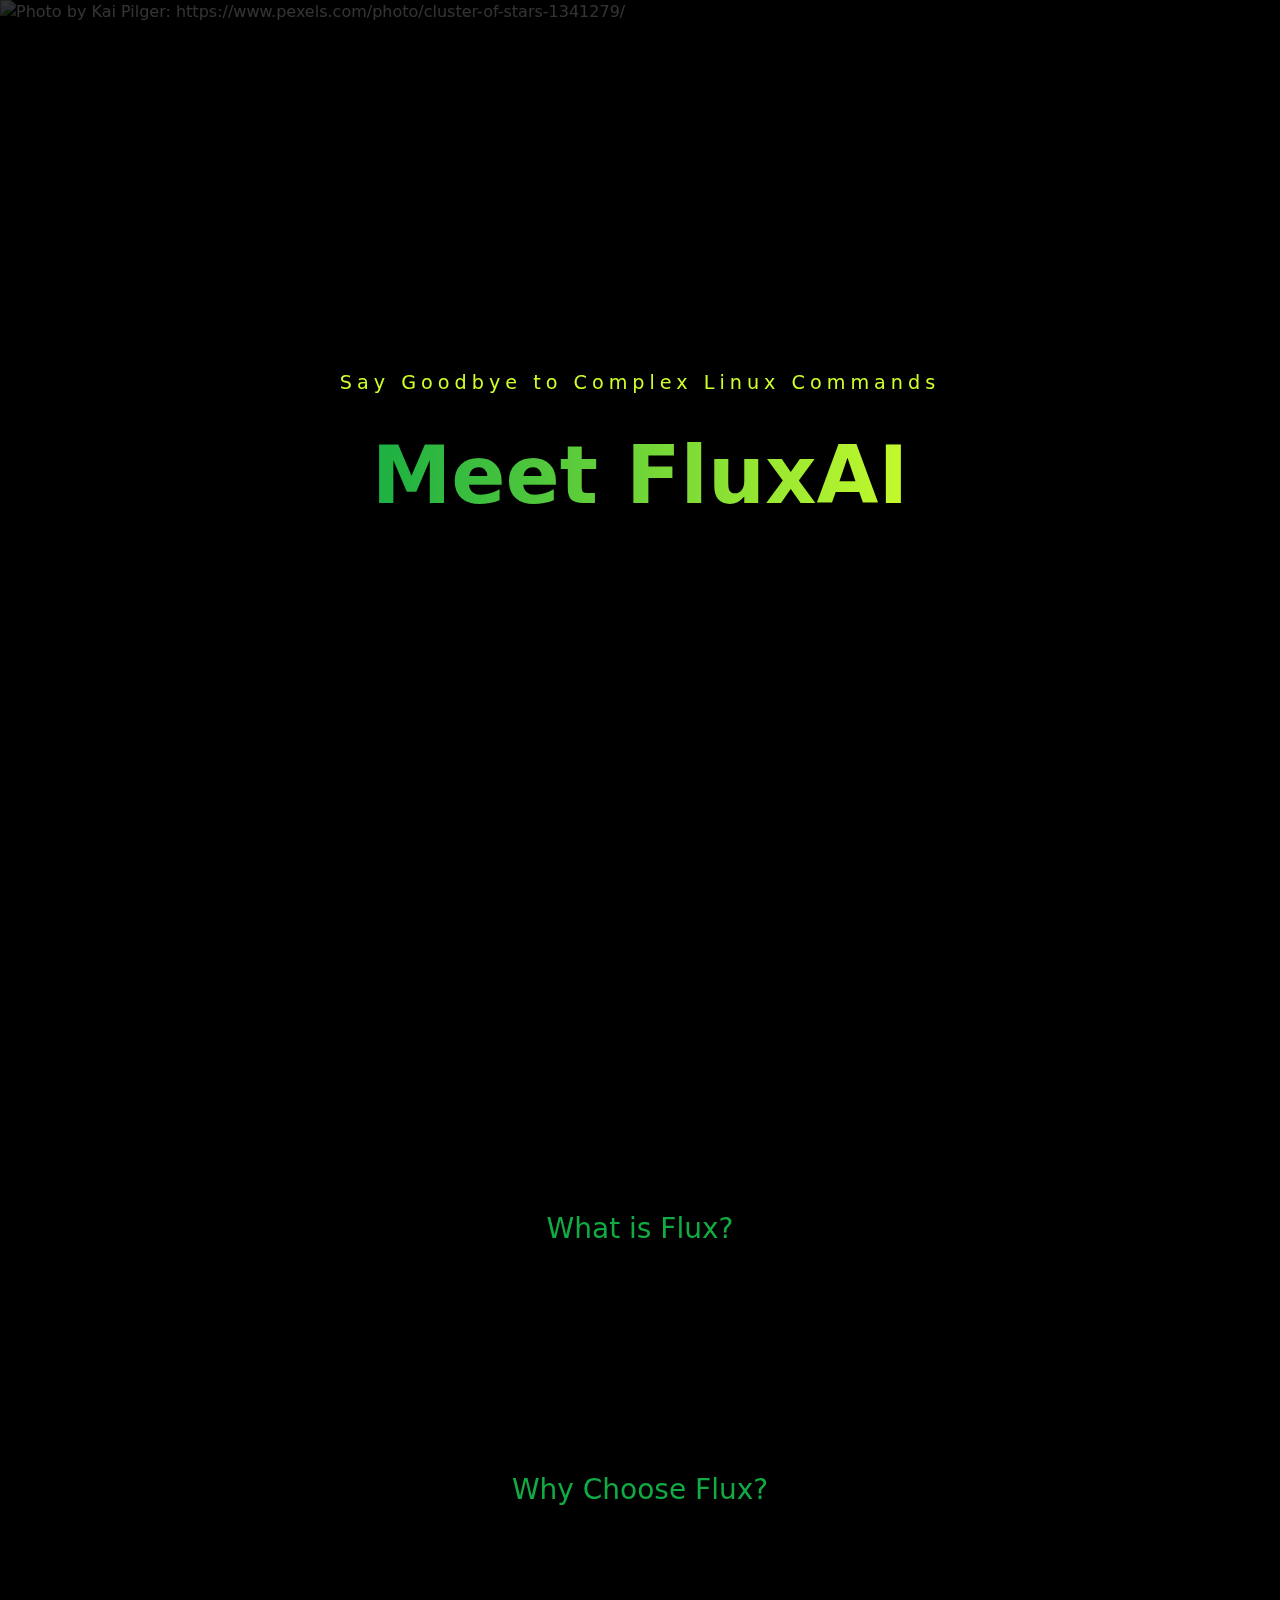
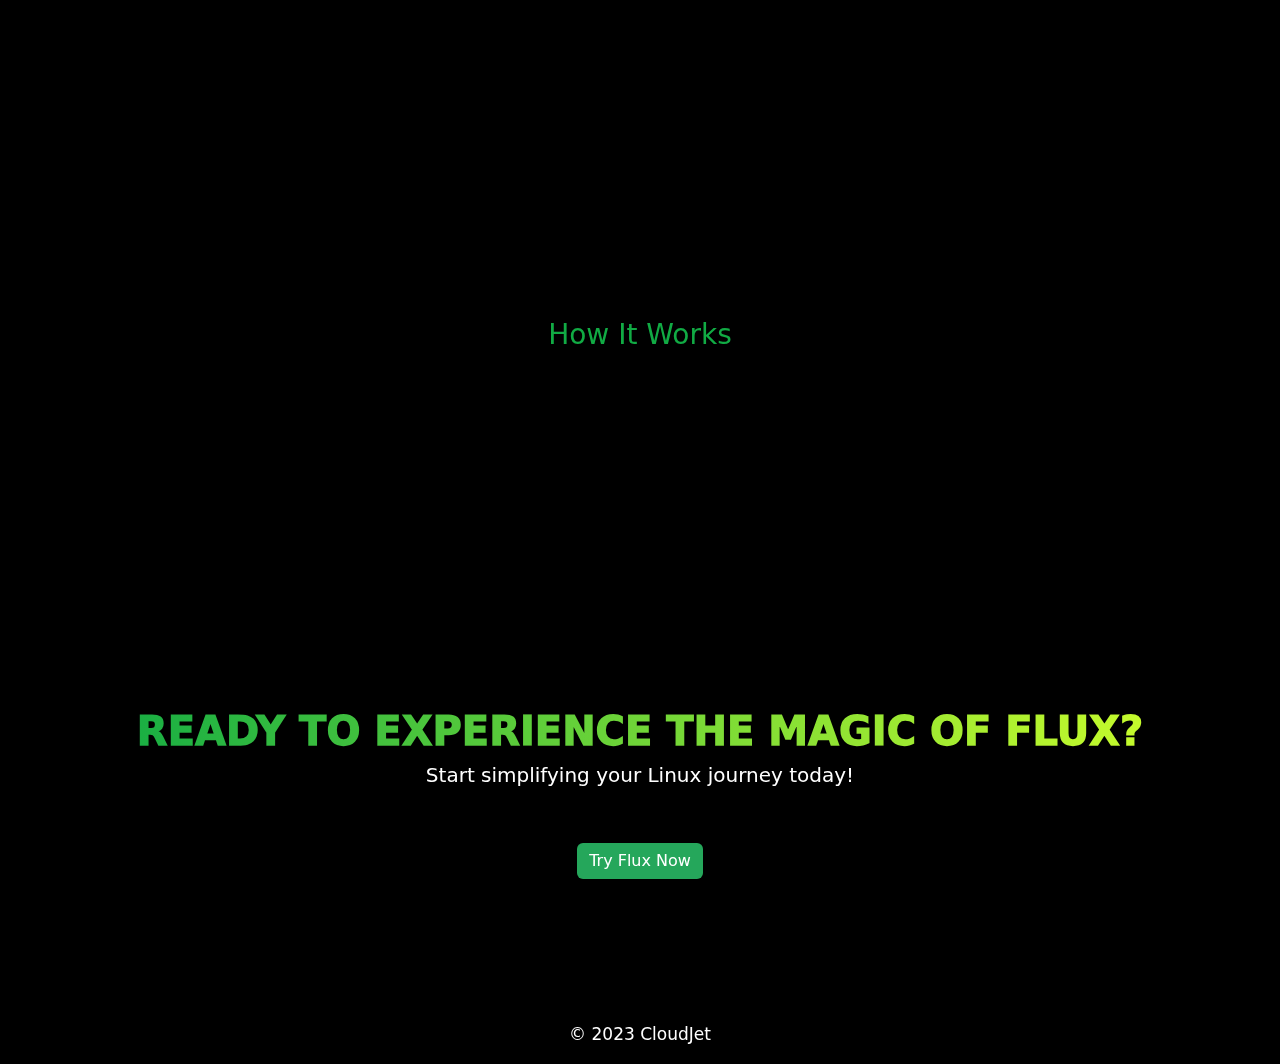
==== index.html @ d307bea5 "update name" ====
<!DOCTYPE html>
<html lang="en">
    <head>
        <meta charset="UTF-8" />
        <meta name="viewport" content="width=device-width, initial-scale=1.0" />
        <link
            href="https://cdn.jsdelivr.net/npm/bootstrap@5.3.3/dist/css/bootstrap.min.css"
            rel="stylesheet"
            integrity="sha384-QWTKZyjpPEjISv5WaRU9OFeRpok6YctnYmDr5pNlyT2bRjXh0JMhjY6hW+ALEwIH"
            crossorigin="anonymous"
        />
        <link
            href="https://unpkg.com/aos@2.3.1/dist/aos.css"
            rel="stylesheet"
        />
        <link
            rel="stylesheet"
            href="https://maxst.icons8.com/vue-static/landings/line-awesome/font-awesome-line-awesome/css/all.min.css"
        />
        <link rel="stylesheet" href="style.css" />

        <title>Document</title>
    </head>
    <body>
        <main>
            <div class="background-holder">
                <img
                    src="https://images.pexels.com/photos/1341279/pexels-photo-1341279.jpeg?auto=compress&cs=tinysrgb&w=1260&h=750&dpr=1"
                    alt="Photo by Kai Pilger: https://www.pexels.com/photo/cluster-of-stars-1341279/"
                />
            </div>
            <div class="container">
                <div class="hero-container">
                    <div>
                        <p data-aos="fade-down" data-aos-duration="2000">
                            Say Goodbye to Complex Linux Commands
                        </p>
                        <h1
                            data-aos="fade-up"
                            data-aos-duration="3000"
                            data-aos-delay="2000"
                        >
                            Meet FluxAI
                        </h1>
                    </div>
                </div>
                <div class="row align-items-center">
                    <div class="col-md-6" data-aos="zoom-in">
                        <p class="text-center">
                            Flux makes it easy for anyone to use Linux by
                            converting plain language into precise commands.
                            Empower your workflow and unlock Linux's full
                            potential!
                        </p>
                        <div class="buttons d-flex justify-content-center">
                            <button class="btn">Try Flux Now</button>
                        </div>
                    </div>
                    <div class="col-md-6 terminal-container">
                        <div class="terminal" data-aos="flip-up">
                            <div>
                                <span class="command">root@FluxAI:~#</span>
                                <span class="command"
                                    >flux who is your owner</span
                                >
                            </div>
                            <div class="response">
                                Getting guides for: 'who is your owner'...<br />
                                Executing commands...<br />
                                CloudJet is my owner<br />
                                FluxAI is an AI assistant developed by CloudJet.
                            </div>
                            <br />
                            <div>
                                <span class="command">root@FluxAI:~#</span>
                            </div>
                        </div>
                    </div>
                </div>
                <div id="what-is-flux">
                    <div class="header">
                        <h3 class="text-center mb-5">What is Flux?</h3>
                    </div>
                    <p class="description" data-aos="zoom-in">
                        Flux is an AI-powered assistant designed for Linux
                        users. With Flux, you don’t need to memorize or search
                        for Linux commands anymore. Simply describe what you
                        want to do, and Flux generates the right commands
                        instantly. Whether you’re a beginner or an expert, Flux
                        is here to simplify your experience.
                    </p>
                </div>
                <div class="my-5" id="why-choose-flux">
                    <div class="header">
                        <h3 class="text-center mb-5">Why Choose Flux?</h3>
                    </div>
                    <div class="description text-start" data-aos="zoom-in">
                        <ul class="list-unstyled m-0">
                            <li
                                class="mb-5"
                                data-aos="fade-right"
                                data-aos-delay="500"
                            >
                                <img
                                    width="24"
                                    height="24"
                                    src="https://img.icons8.com/ffffff/ios/50/easy.png"
                                    alt="easy"
                                />
                                <strong class="">Easy to Use: </strong
                                ><span
                                    >Just write what you want, and Flux takes
                                    care of the rest</span
                                >
                            </li>
                            <li
                                class="mb-5"
                                data-aos="fade-right"
                                data-aos-delay="700"
                            >
                                <img
                                    width="24"
                                    height="24"
                                    src="https://img.icons8.com/ffffff/ios/50/time--v1.png"
                                    alt="time--v1"
                                />
                                <strong class="">Time-Saving: </strong
                                ><span
                                    >No more Googling complex commands or
                                    syntax.</span
                                >
                            </li>
                            <li
                                class="mb-5"
                                data-aos="fade-right"
                                data-aos-delay="900"
                            >
                                <img
                                    width="24"
                                    height="24"
                                    src="https://img.icons8.com/ffffff/external-kmg-design-glyph-kmg-design/32/external-versatile-human-resources-kmg-design-glyph-kmg-design.png"
                                    alt="external-versatile-human-resources-kmg-design-glyph-kmg-design"
                                />
                                <strong class="">Versatile: </strong
                                ><span
                                    >JFrom server management to system
                                    configuration, Flux handles it all.</span
                                >
                            </li>
                            <li
                                class=""
                                data-aos="fade-right"
                                data-aos-delay="1100"
                            >
                                <img
                                    width="24"
                                    height="24"
                                    src="https://img.icons8.com/ffffff/ios/50/strength.png"
                                    alt="strength"
                                />
                                <strong class="">Empowers Beginners: </strong
                                ><span
                                    >Learn Linux commands while getting your
                                    tasks done effortlessly.</span
                                >
                            </li>
                        </ul>
                    </div>
                </div>
                <div class="my-5" id="how-it-works">
                    <div class="header">
                        <h3 class="text-center mb-5">How It Works</h3>
                    </div>
                    <div class="row">
                        <div
                            class="p-1 col-12 col-md-4"
                            data-aos="fade-right"
                            data-aos-delay="600"
                        >
                            <div class="description h-100">
                                <h4>Ask Flux</h4>
                                <p>
                                    Type what you want to do in plain language
                                </p>
                            </div>
                        </div>
                        <div
                            class="p-1 col-12 col-md-4"
                            data-aos="fade-right"
                            data-aos-delay="700"
                        >
                            <div class="description h-100">
                                <h4>Get the Command</h4>
                                <p>
                                    Flux generates the correct Linux command for
                                    you
                                </p>
                            </div>
                        </div>
                        <div
                            class="p-1 col-12 col-md-4"
                            data-aos="fade-right"
                            data-aos-delay="800"
                        >
                            <div class="description h-100">
                                <h4>Execute & Learn</h4>
                                <p>
                                    Run the command or use it to expand your
                                    Linux knowledge
                                </p>
                            </div>
                        </div>
                    </div>
                </div>
                <div class="my-5" id="call-to-action">
                    <h2 class="text-center">
                        Ready to experience the magic of Flux?
                    </h2>
                    <h5 class="text-center">
                        Start simplifying your Linux journey today!
                    </h5>
                    <div class="buttons mt-5 d-flex justify-content-center">
                        <button class="btn">Try Flux Now</button>
                    </div>
                </div>
            </div>

            <footer class="mt-5">
                <p class="text-center">&copy; 2023 CloudJet</p>
            </footer>
        </main>
    </body>
    <script src="//fastly.jsdelivr.net/npm/sweetalert2@11"></script>
    <script
        src="https://cdn.jsdelivr.net/npm/bootstrap@5.3.3/dist/js/bootstrap.bundle.min.js"
        integrity="sha384-YvpcrYf0tY3lHB60NNkmXc5s9fDVZLESaAA55NDzOxhy9GkcIdslK1eN7N6jIeHz"
        crossorigin="anonymous"
    ></script>
    <script src="https://unpkg.com/aos@2.3.1/dist/aos.js"></script>
    <script src="test.js"></script>
    <script>
        AOS.init();
    </script>
</html>
---- style.css ----
* {
    box-sizing: border-box;
}
body {
    background-color: #000000;
    color: white;
    overflow-x: hidden !important;
}
p {
    font-weight: 300;
    font-size: 17px;
    line-height: 27px;
}
.background-holder {
    position: relative;
    z-index: -1;
}
.background-holder img {
    width: 100%;
    object-fit: cover;
    opacity: 0.2;
    position: fixed;
    top: 0;
    left: 0;
}
.hero-container {
    width: 100%;
    height: 100vh;
    display: flex;
    justify-content: center;
    align-items: center;
    text-align: center;
}
.hero-container p {
    font-size: 1.2rem;
    margin-bottom: 2rem;
    color: #ceff2b;
    font-weight: 200;
    letter-spacing: 5px;
}
.hero-container h1 {
    font-size: 5rem;
    font-weight: 700;
    background: linear-gradient(to right, #11ab44 0%, #ceff2b 100%);
    background-clip: text;
    -webkit-text-fill-color: transparent;
}
.description {
    background: linear-gradient(
        180deg,
        rgba(151, 164, 190, 0.16) 0%,
        rgba(93, 105, 128, 0.16) 24%,
        rgba(93, 105, 128, 0.16) 100%
    );
    padding: 25px 40px;
    border-radius: 10px;
    -webkit-border-radius: 10px;
    -moz-border-radius: 10px;
    -ms-border-radius: 10px;
    -o-border-radius: 10px;
    text-align: center;
}
.buttons button {
    background-color: #25a75b;
    border: none;
    color: white;
}
.buttons button:hover {
    background-color: #4eca78;
    border: none;
    color: white;
}
.terminal-container {
    margin: 0;
    padding: 0;
    font-family: "Courier New", Courier, monospace;
    font-size: 16px;
    line-height: 1.5;
}

.terminal {
    max-width: 800px;
    margin: 50px auto;
    padding: 20px;
    border: 2px solid #333;
    background-color: #111;
    border-radius: 5px;
    box-shadow: 0 0 10px rgba(0, 255, 0, 0.2);
}

.command {
    color: #00ff00;
}

.response {
    color: #fff;
}
.header h3 {
    font-weight: 500;
    color: #11ab44;
}
#call-to-action {
    min-height: 40vh;
    display: flex;
    flex-direction: column;
    justify-content: center;
}
#call-to-action h2 {
    font-size: 2.5rem;
    text-transform: uppercase;
    font-weight: 1000;
    background: linear-gradient(to right, #11ab44 0%, #ceff2b 100%);
    background-clip: text;
    -webkit-text-fill-color: transparent;
}
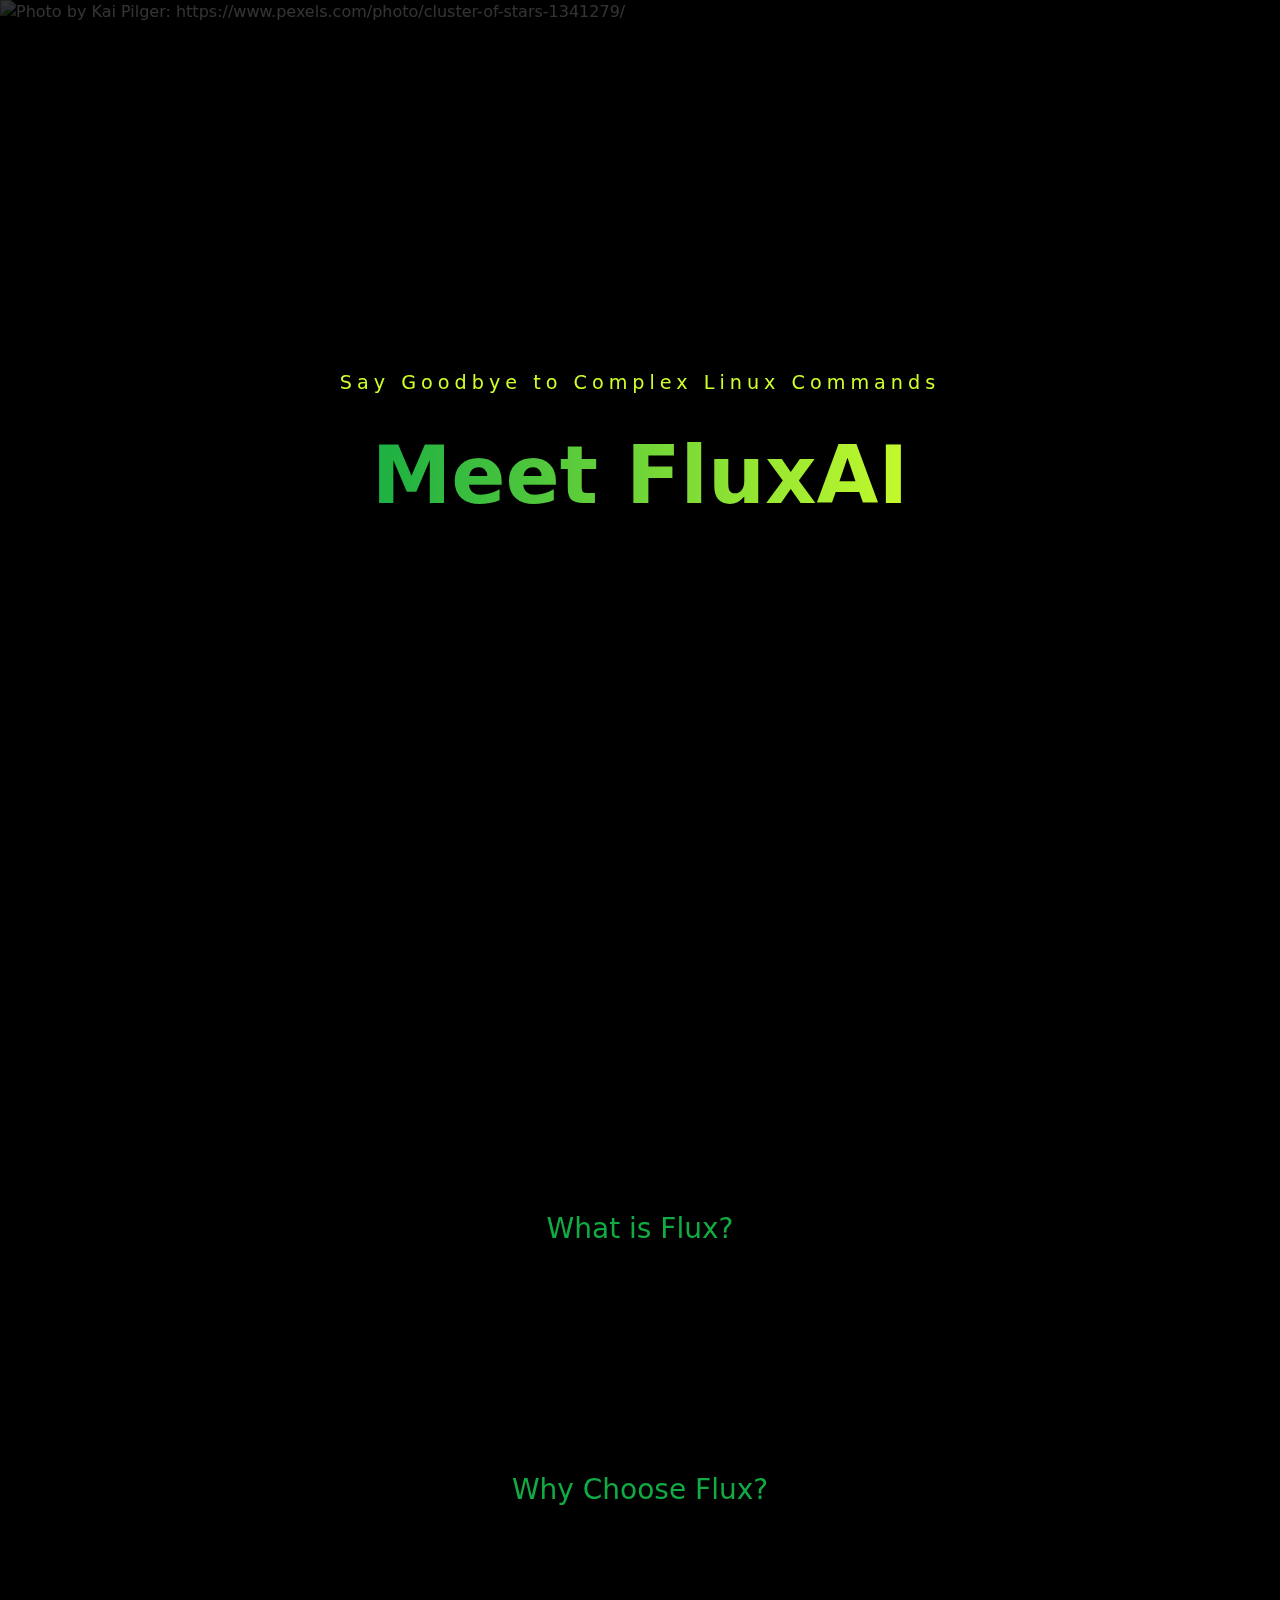
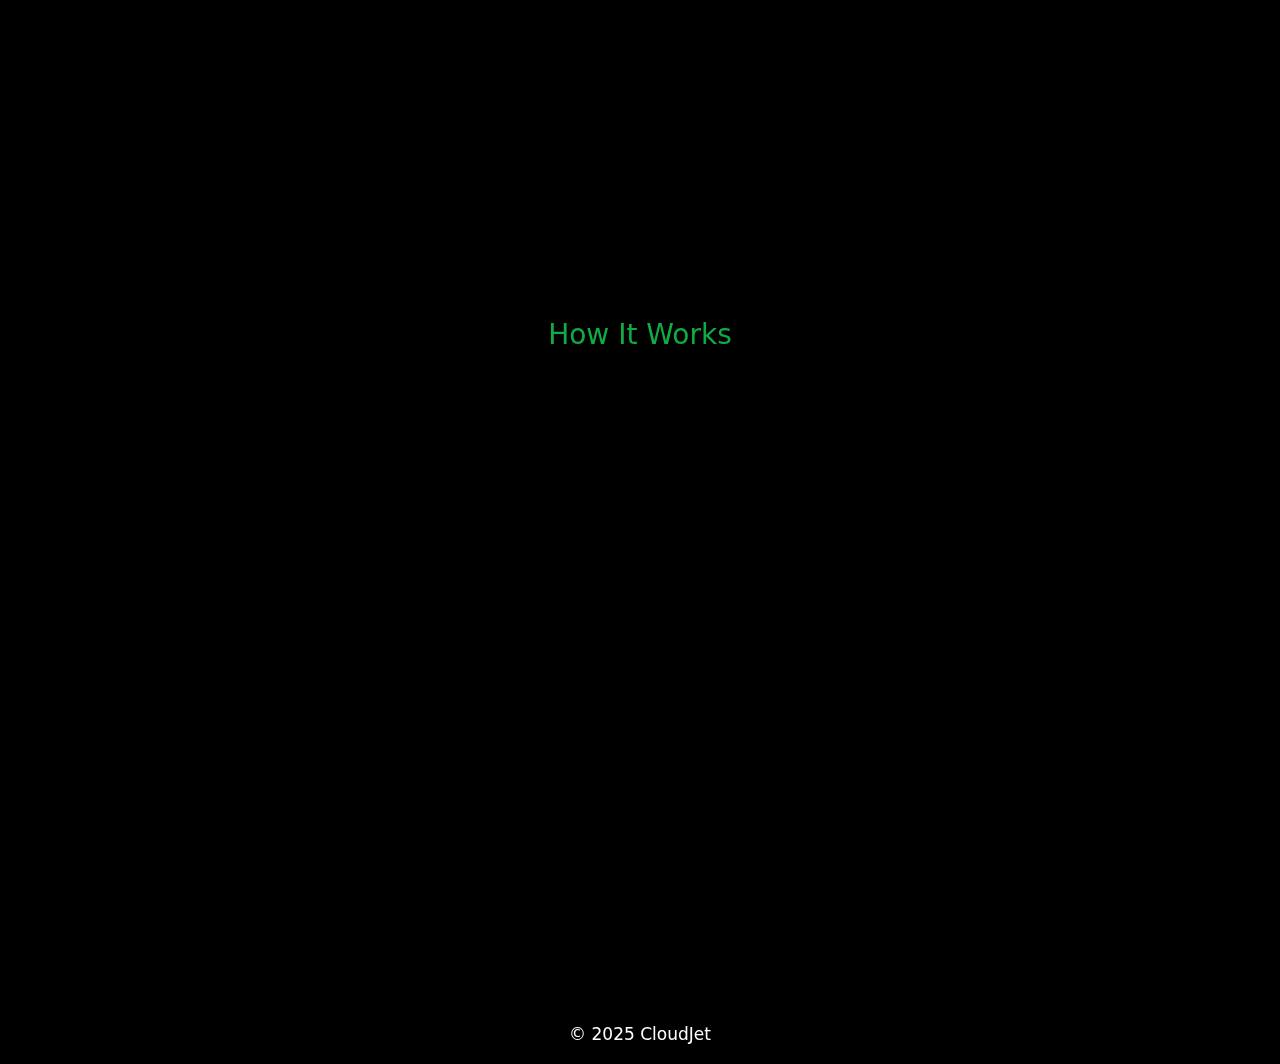
==== commit 84fc4f98: "update animation" ====
--- a/index.html
+++ b/index.html
@@ -1,244 +1,215 @@
 <!DOCTYPE html>
 <html lang="en">
-    <head>
-        <meta charset="UTF-8" />
-        <meta name="viewport" content="width=device-width, initial-scale=1.0" />
-        <link
-            href="https://cdn.jsdelivr.net/npm/bootstrap@5.3.3/dist/css/bootstrap.min.css"
-            rel="stylesheet"
-            integrity="sha384-QWTKZyjpPEjISv5WaRU9OFeRpok6YctnYmDr5pNlyT2bRjXh0JMhjY6hW+ALEwIH"
-            crossorigin="anonymous"
+  <head>
+    <meta charset="UTF-8" />
+    <meta name="viewport" content="width=device-width, initial-scale=1.0" />
+    <link
+      href="https://cdn.jsdelivr.net/npm/bootstrap@5.3.3/dist/css/bootstrap.min.css"
+      rel="stylesheet"
+      integrity="sha384-QWTKZyjpPEjISv5WaRU9OFeRpok6YctnYmDr5pNlyT2bRjXh0JMhjY6hW+ALEwIH"
+      crossorigin="anonymous"
+    />
+    <link href="https://unpkg.com/aos@2.3.1/dist/aos.css" rel="stylesheet" />
+    <link
+      rel="stylesheet"
+      href="https://maxst.icons8.com/vue-static/landings/line-awesome/font-awesome-line-awesome/css/all.min.css"
+    />
+    <link rel="stylesheet" href="style.css" />
+
+    <title>Document</title>
+  </head>
+  <body>
+    <main>
+      <div class="background-holder">
+        <img
+          src="https://images.pexels.com/photos/1341279/pexels-photo-1341279.jpeg?auto=compress&cs=tinysrgb&w=1260&h=750&dpr=1"
+          alt="Photo by Kai Pilger: https://www.pexels.com/photo/cluster-of-stars-1341279/"
         />
-        <link
-            href="https://unpkg.com/aos@2.3.1/dist/aos.css"
-            rel="stylesheet"
-        />
-        <link
-            rel="stylesheet"
-            href="https://maxst.icons8.com/vue-static/landings/line-awesome/font-awesome-line-awesome/css/all.min.css"
-        />
-        <link rel="stylesheet" href="style.css" />
+      </div>
+      <div class="container">
+        <div class="hero-container">
+          <div>
+            <p data-aos="fade-down" data-aos-duration="2000">
+              Say Goodbye to Complex Linux Commands
+            </p>
+            <h1
+              data-aos="fade-up"
+              data-aos-duration="3000"
+              data-aos-delay="2000"
+            >
+              Meet FluxAI
+            </h1>
+          </div>
+        </div>
+        <div class="row align-items-center">
+          <div class="col-md-6" data-aos="zoom-in">
+            <p class="text-center">
+              Flux makes it easy for anyone to use Linux by converting plain
+              language into precise commands. Empower your workflow and unlock
+              Linux's full potential!
+            </p>
+            <div class="buttons d-flex justify-content-center">
+              <button class="btn">Try Flux Now</button>
+            </div>
+          </div>
+          <div class="col-md-6 terminal-container">
+            <div class="terminal" data-aos="flip-up">
+              <div>
+                <span class="command">root@FluxAI:~#</span>
+                <span class="command">flux who is your owner</span>
+              </div>
+              <div class="response">
+                Getting guides for: 'who is your owner'...<br />
+                Executing commands...<br />
+                CloudJet is my owner<br />
+                FluxAI is an AI assistant developed by CloudJet.
+              </div>
+              <br />
+              <div>
+                <span class="command">root@FluxAI:~#</span>
+              </div>
+            </div>
+          </div>
+        </div>
+        <div id="what-is-flux">
+          <div class="header">
+            <h3 class="text-center mb-5">What is Flux?</h3>
+          </div>
+          <p class="description" data-aos="zoom-in">
+            Flux is an AI-powered assistant designed for Linux users. With Flux,
+            you don’t need to memorize or search for Linux commands anymore.
+            Simply describe what you want to do, and Flux generates the right
+            commands instantly. Whether you’re a beginner or an expert, Flux is
+            here to simplify your experience.
+          </p>
+        </div>
+        <div class="my-5" id="why-choose-flux">
+          <div class="header">
+            <h3 class="text-center mb-5">Why Choose Flux?</h3>
+          </div>
+          <div class="description text-start" data-aos="zoom-in">
+            <ul class="list-unstyled m-0">
+              <li class="mb-5" data-aos="fade-right" data-aos-delay="500">
+                <img
+                  width="24"
+                  height="24"
+                  src="https://img.icons8.com/ffffff/ios/50/easy.png"
+                  alt="easy"
+                />
+                <strong class="">Easy to Use: </strong
+                ><span
+                  >Just write what you want, and Flux takes care of the
+                  rest</span
+                >
+              </li>
+              <li class="mb-5" data-aos="fade-right" data-aos-delay="700">
+                <img
+                  width="24"
+                  height="24"
+                  src="https://img.icons8.com/ffffff/ios/50/time--v1.png"
+                  alt="time--v1"
+                />
+                <strong class="">Time-Saving: </strong
+                ><span>No more Googling complex commands or syntax.</span>
+              </li>
+              <li class="mb-5" data-aos="fade-right" data-aos-delay="900">
+                <img
+                  width="24"
+                  height="24"
+                  src="https://img.icons8.com/ffffff/external-kmg-design-glyph-kmg-design/32/external-versatile-human-resources-kmg-design-glyph-kmg-design.png"
+                  alt="external-versatile-human-resources-kmg-design-glyph-kmg-design"
+                />
+                <strong class="">Versatile: </strong
+                ><span
+                  >JFrom server management to system configuration, Flux handles
+                  it all.</span
+                >
+              </li>
+              <li class="" data-aos="fade-right" data-aos-delay="1100">
+                <img
+                  width="24"
+                  height="24"
+                  src="https://img.icons8.com/ffffff/ios/50/strength.png"
+                  alt="strength"
+                />
+                <strong class="">Empowers Beginners: </strong
+                ><span
+                  >Learn Linux commands while getting your tasks done
+                  effortlessly.</span
+                >
+              </li>
+            </ul>
+          </div>
+        </div>
+        <div class="my-5" id="how-it-works">
+          <div class="header">
+            <h3 class="text-center mb-5">How It Works</h3>
+          </div>
+          <div class="row">
+            <div
+              class="p-1 col-12 col-md-4"
+              data-aos="fade-right"
+              data-aos-delay="600"
+            >
+              <div class="description h-100">
+                <h4>Ask Flux</h4>
+                <p>Type what you want to do in plain language</p>
+              </div>
+            </div>
+            <div
+              class="p-1 col-12 col-md-4"
+              data-aos="fade-right"
+              data-aos-delay="700"
+            >
+              <div class="description h-100">
+                <h4>Get the Command</h4>
+                <p>Flux generates the correct Linux command for you</p>
+              </div>
+            </div>
+            <div
+              class="p-1 col-12 col-md-4"
+              data-aos="fade-right"
+              data-aos-delay="800"
+            >
+              <div class="description h-100">
+                <h4>Execute & Learn</h4>
+                <p>Run the command or use it to expand your Linux knowledge</p>
+              </div>
+            </div>
+          </div>
+        </div>
+        <div
+          class="my-5"
+          id="call-to-action"
+          data-aos="zoom-in"
+          data-aos-delay="1000"
+          data-aos-duration="2000"
+          data-aos-easing="ease-in-out"
+        >
+          <h2 class="text-center">Ready to experience the magic of Flux?</h2>
+          <h5 class="text-center">
+            Start simplifying your Linux journey today!
+          </h5>
+          <div class="buttons mt-5 d-flex justify-content-center">
+            <button class="btn">Try Flux Now</button>
+          </div>
+        </div>
+      </div>
 
-        <title>Document</title>
-    </head>
-    <body>
-        <main>
-            <div class="background-holder">
-                <img
-                    src="https://images.pexels.com/photos/1341279/pexels-photo-1341279.jpeg?auto=compress&cs=tinysrgb&w=1260&h=750&dpr=1"
-                    alt="Photo by Kai Pilger: https://www.pexels.com/photo/cluster-of-stars-1341279/"
-                />
-            </div>
-            <div class="container">
-                <div class="hero-container">
-                    <div>
-                        <p data-aos="fade-down" data-aos-duration="2000">
-                            Say Goodbye to Complex Linux Commands
-                        </p>
-                        <h1
-                            data-aos="fade-up"
-                            data-aos-duration="3000"
-                            data-aos-delay="2000"
-                        >
-                            Meet FluxAI
-                        </h1>
-                    </div>
-                </div>
-                <div class="row align-items-center">
-                    <div class="col-md-6" data-aos="zoom-in">
-                        <p class="text-center">
-                            Flux makes it easy for anyone to use Linux by
-                            converting plain language into precise commands.
-                            Empower your workflow and unlock Linux's full
-                            potential!
-                        </p>
-                        <div class="buttons d-flex justify-content-center">
-                            <button class="btn">Try Flux Now</button>
-                        </div>
-                    </div>
-                    <div class="col-md-6 terminal-container">
-                        <div class="terminal" data-aos="flip-up">
-                            <div>
-                                <span class="command">root@FluxAI:~#</span>
-                                <span class="command"
-                                    >flux who is your owner</span
-                                >
-                            </div>
-                            <div class="response">
-                                Getting guides for: 'who is your owner'...<br />
-                                Executing commands...<br />
-                                CloudJet is my owner<br />
-                                FluxAI is an AI assistant developed by CloudJet.
-                            </div>
-                            <br />
-                            <div>
-                                <span class="command">root@FluxAI:~#</span>
-                            </div>
-                        </div>
-                    </div>
-                </div>
-                <div id="what-is-flux">
-                    <div class="header">
-                        <h3 class="text-center mb-5">What is Flux?</h3>
-                    </div>
-                    <p class="description" data-aos="zoom-in">
-                        Flux is an AI-powered assistant designed for Linux
-                        users. With Flux, you don’t need to memorize or search
-                        for Linux commands anymore. Simply describe what you
-                        want to do, and Flux generates the right commands
-                        instantly. Whether you’re a beginner or an expert, Flux
-                        is here to simplify your experience.
-                    </p>
-                </div>
-                <div class="my-5" id="why-choose-flux">
-                    <div class="header">
-                        <h3 class="text-center mb-5">Why Choose Flux?</h3>
-                    </div>
-                    <div class="description text-start" data-aos="zoom-in">
-                        <ul class="list-unstyled m-0">
-                            <li
-                                class="mb-5"
-                                data-aos="fade-right"
-                                data-aos-delay="500"
-                            >
-                                <img
-                                    width="24"
-                                    height="24"
-                                    src="https://img.icons8.com/ffffff/ios/50/easy.png"
-                                    alt="easy"
-                                />
-                                <strong class="">Easy to Use: </strong
-                                ><span
-                                    >Just write what you want, and Flux takes
-                                    care of the rest</span
-                                >
-                            </li>
-                            <li
-                                class="mb-5"
-                                data-aos="fade-right"
-                                data-aos-delay="700"
-                            >
-                                <img
-                                    width="24"
-                                    height="24"
-                                    src="https://img.icons8.com/ffffff/ios/50/time--v1.png"
-                                    alt="time--v1"
-                                />
-                                <strong class="">Time-Saving: </strong
-                                ><span
-                                    >No more Googling complex commands or
-                                    syntax.</span
-                                >
-                            </li>
-                            <li
-                                class="mb-5"
-                                data-aos="fade-right"
-                                data-aos-delay="900"
-                            >
-                                <img
-                                    width="24"
-                                    height="24"
-                                    src="https://img.icons8.com/ffffff/external-kmg-design-glyph-kmg-design/32/external-versatile-human-resources-kmg-design-glyph-kmg-design.png"
-                                    alt="external-versatile-human-resources-kmg-design-glyph-kmg-design"
-                                />
-                                <strong class="">Versatile: </strong
-                                ><span
-                                    >JFrom server management to system
-                                    configuration, Flux handles it all.</span
-                                >
-                            </li>
-                            <li
-                                class=""
-                                data-aos="fade-right"
-                                data-aos-delay="1100"
-                            >
-                                <img
-                                    width="24"
-                                    height="24"
-                                    src="https://img.icons8.com/ffffff/ios/50/strength.png"
-                                    alt="strength"
-                                />
-                                <strong class="">Empowers Beginners: </strong
-                                ><span
-                                    >Learn Linux commands while getting your
-                                    tasks done effortlessly.</span
-                                >
-                            </li>
-                        </ul>
-                    </div>
-                </div>
-                <div class="my-5" id="how-it-works">
-                    <div class="header">
-                        <h3 class="text-center mb-5">How It Works</h3>
-                    </div>
-                    <div class="row">
-                        <div
-                            class="p-1 col-12 col-md-4"
-                            data-aos="fade-right"
-                            data-aos-delay="600"
-                        >
-                            <div class="description h-100">
-                                <h4>Ask Flux</h4>
-                                <p>
-                                    Type what you want to do in plain language
-                                </p>
-                            </div>
-                        </div>
-                        <div
-                            class="p-1 col-12 col-md-4"
-                            data-aos="fade-right"
-                            data-aos-delay="700"
-                        >
-                            <div class="description h-100">
-                                <h4>Get the Command</h4>
-                                <p>
-                                    Flux generates the correct Linux command for
-                                    you
-                                </p>
-                            </div>
-                        </div>
-                        <div
-                            class="p-1 col-12 col-md-4"
-                            data-aos="fade-right"
-                            data-aos-delay="800"
-                        >
-                            <div class="description h-100">
-                                <h4>Execute & Learn</h4>
-                                <p>
-                                    Run the command or use it to expand your
-                                    Linux knowledge
-                                </p>
-                            </div>
-                        </div>
-                    </div>
-                </div>
-                <div class="my-5" id="call-to-action">
-                    <h2 class="text-center">
-                        Ready to experience the magic of Flux?
-                    </h2>
-                    <h5 class="text-center">
-                        Start simplifying your Linux journey today!
-                    </h5>
-                    <div class="buttons mt-5 d-flex justify-content-center">
-                        <button class="btn">Try Flux Now</button>
-                    </div>
-                </div>
-            </div>
-
-            <footer class="mt-5">
-                <p class="text-center">&copy; 2023 CloudJet</p>
-            </footer>
-        </main>
-    </body>
-    <script src="//fastly.jsdelivr.net/npm/sweetalert2@11"></script>
-    <script
-        src="https://cdn.jsdelivr.net/npm/bootstrap@5.3.3/dist/js/bootstrap.bundle.min.js"
-        integrity="sha384-YvpcrYf0tY3lHB60NNkmXc5s9fDVZLESaAA55NDzOxhy9GkcIdslK1eN7N6jIeHz"
-        crossorigin="anonymous"
-    ></script>
-    <script src="https://unpkg.com/aos@2.3.1/dist/aos.js"></script>
-    <script src="test.js"></script>
-    <script>
-        AOS.init();
-    </script>
+      <footer class="mt-5">
+        <p class="text-center">&copy; 2025 CloudJet</p>
+      </footer>
+    </main>
+  </body>
+  <script src="//fastly.jsdelivr.net/npm/sweetalert2@11"></script>
+  <script
+    src="https://cdn.jsdelivr.net/npm/bootstrap@5.3.3/dist/js/bootstrap.bundle.min.js"
+    integrity="sha384-YvpcrYf0tY3lHB60NNkmXc5s9fDVZLESaAA55NDzOxhy9GkcIdslK1eN7N6jIeHz"
+    crossorigin="anonymous"
+  ></script>
+  <script src="https://unpkg.com/aos@2.3.1/dist/aos.js"></script>
+  <script src="test.js"></script>
+  <script>
+    AOS.init();
+  </script>
 </html>
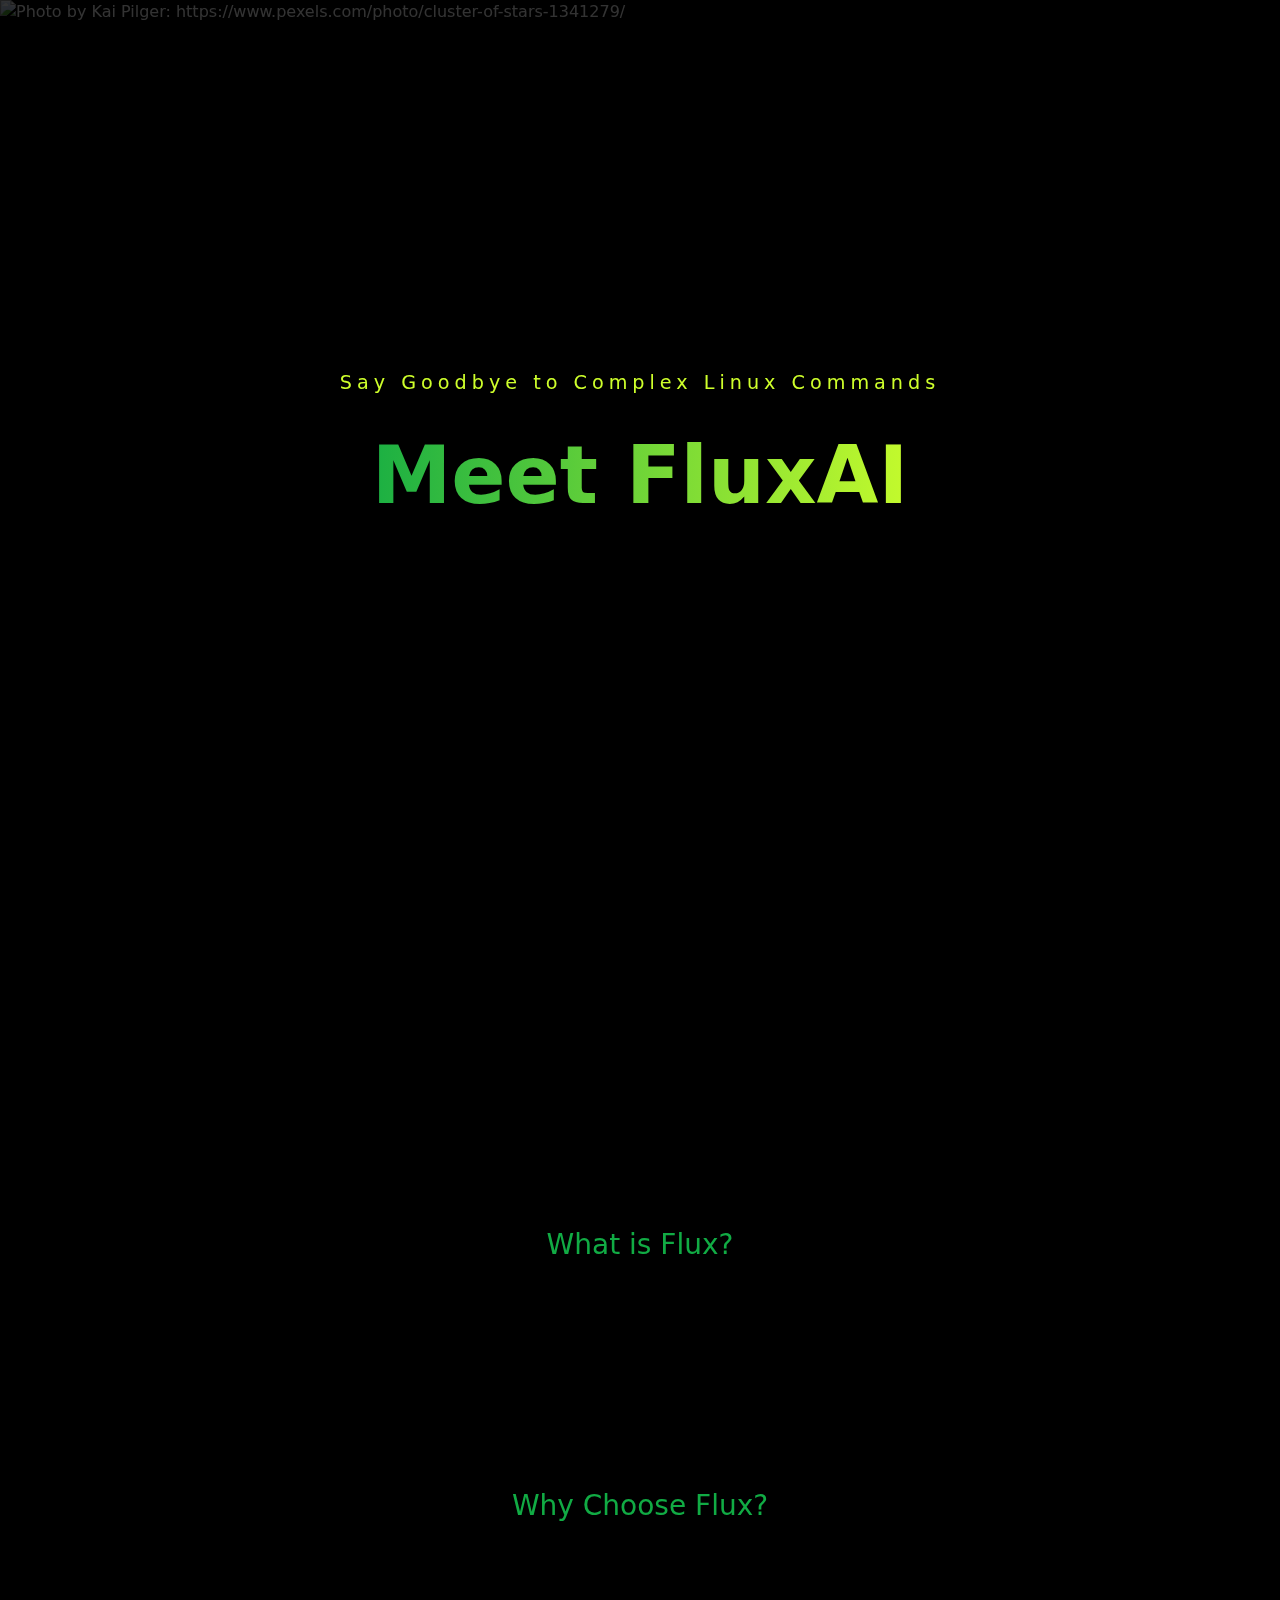
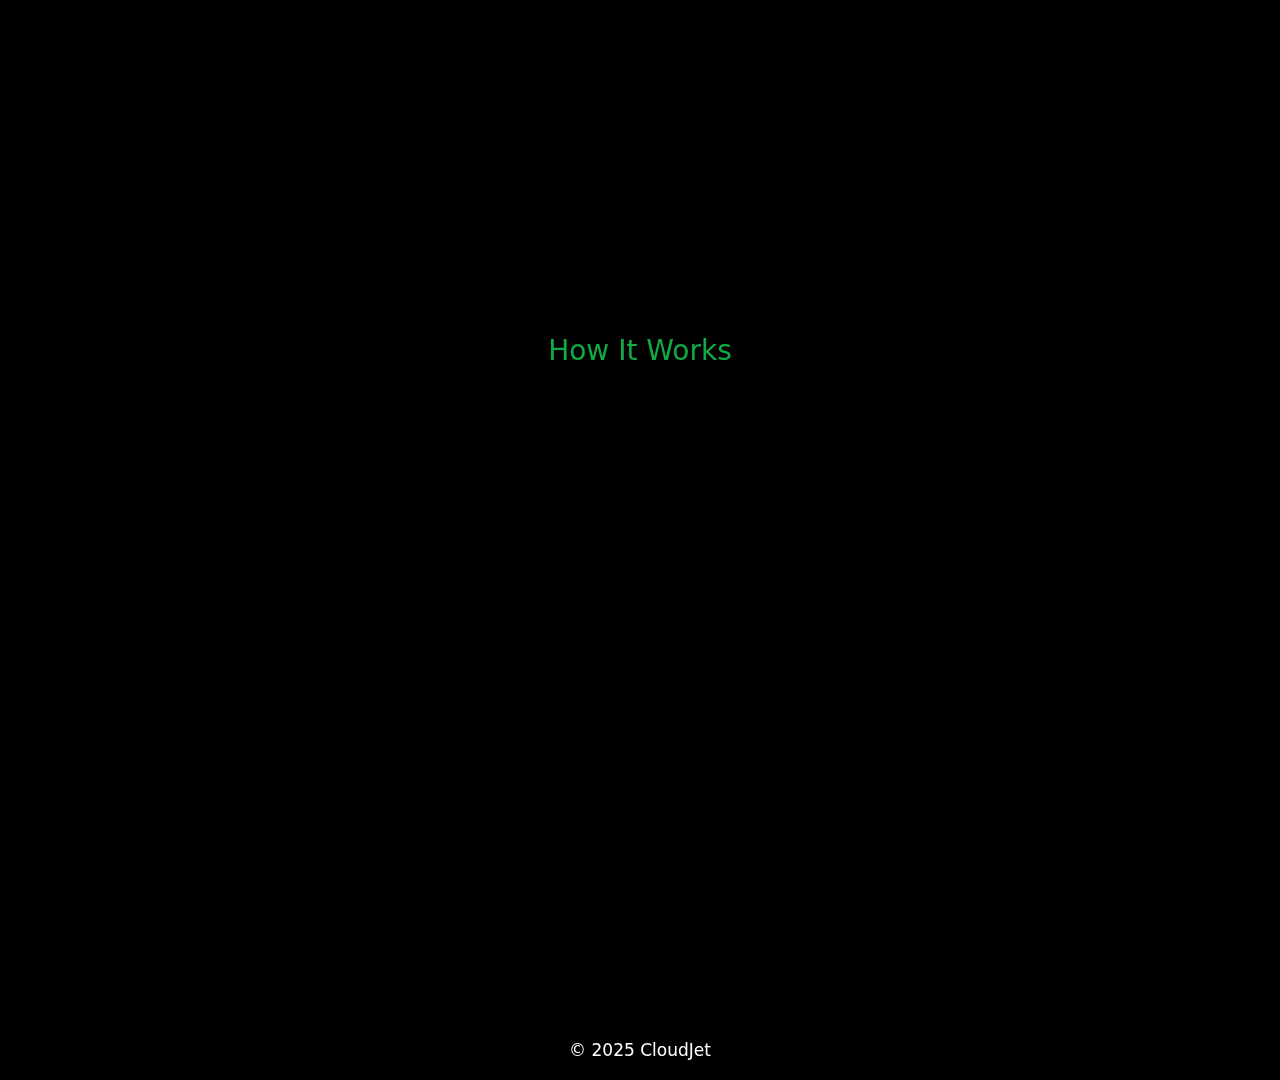
==== commit dd1d384f: "fix padding and wallpaper" ====
--- a/index.html
+++ b/index.html
@@ -52,7 +52,7 @@
               <button class="btn">Try Flux Now</button>
             </div>
           </div>
-          <div class="col-md-6 terminal-container">
+          <div class="col-md-6 p-2 terminal-container">
             <div class="terminal" data-aos="flip-up">
               <div>
                 <span class="command">root@FluxAI:~#</span>
@@ -182,7 +182,7 @@
           class="my-5"
           id="call-to-action"
           data-aos="zoom-in"
-          data-aos-delay="1000"
+          data-aos-delay="500"
           data-aos-duration="2000"
           data-aos-easing="ease-in-out"
         >
--- a/style.css
+++ b/style.css
@@ -17,6 +17,7 @@
 }
 .background-holder img {
     width: 100%;
+    min-height: 100vh;
     object-fit: cover;
     opacity: 0.2;
     position: fixed;
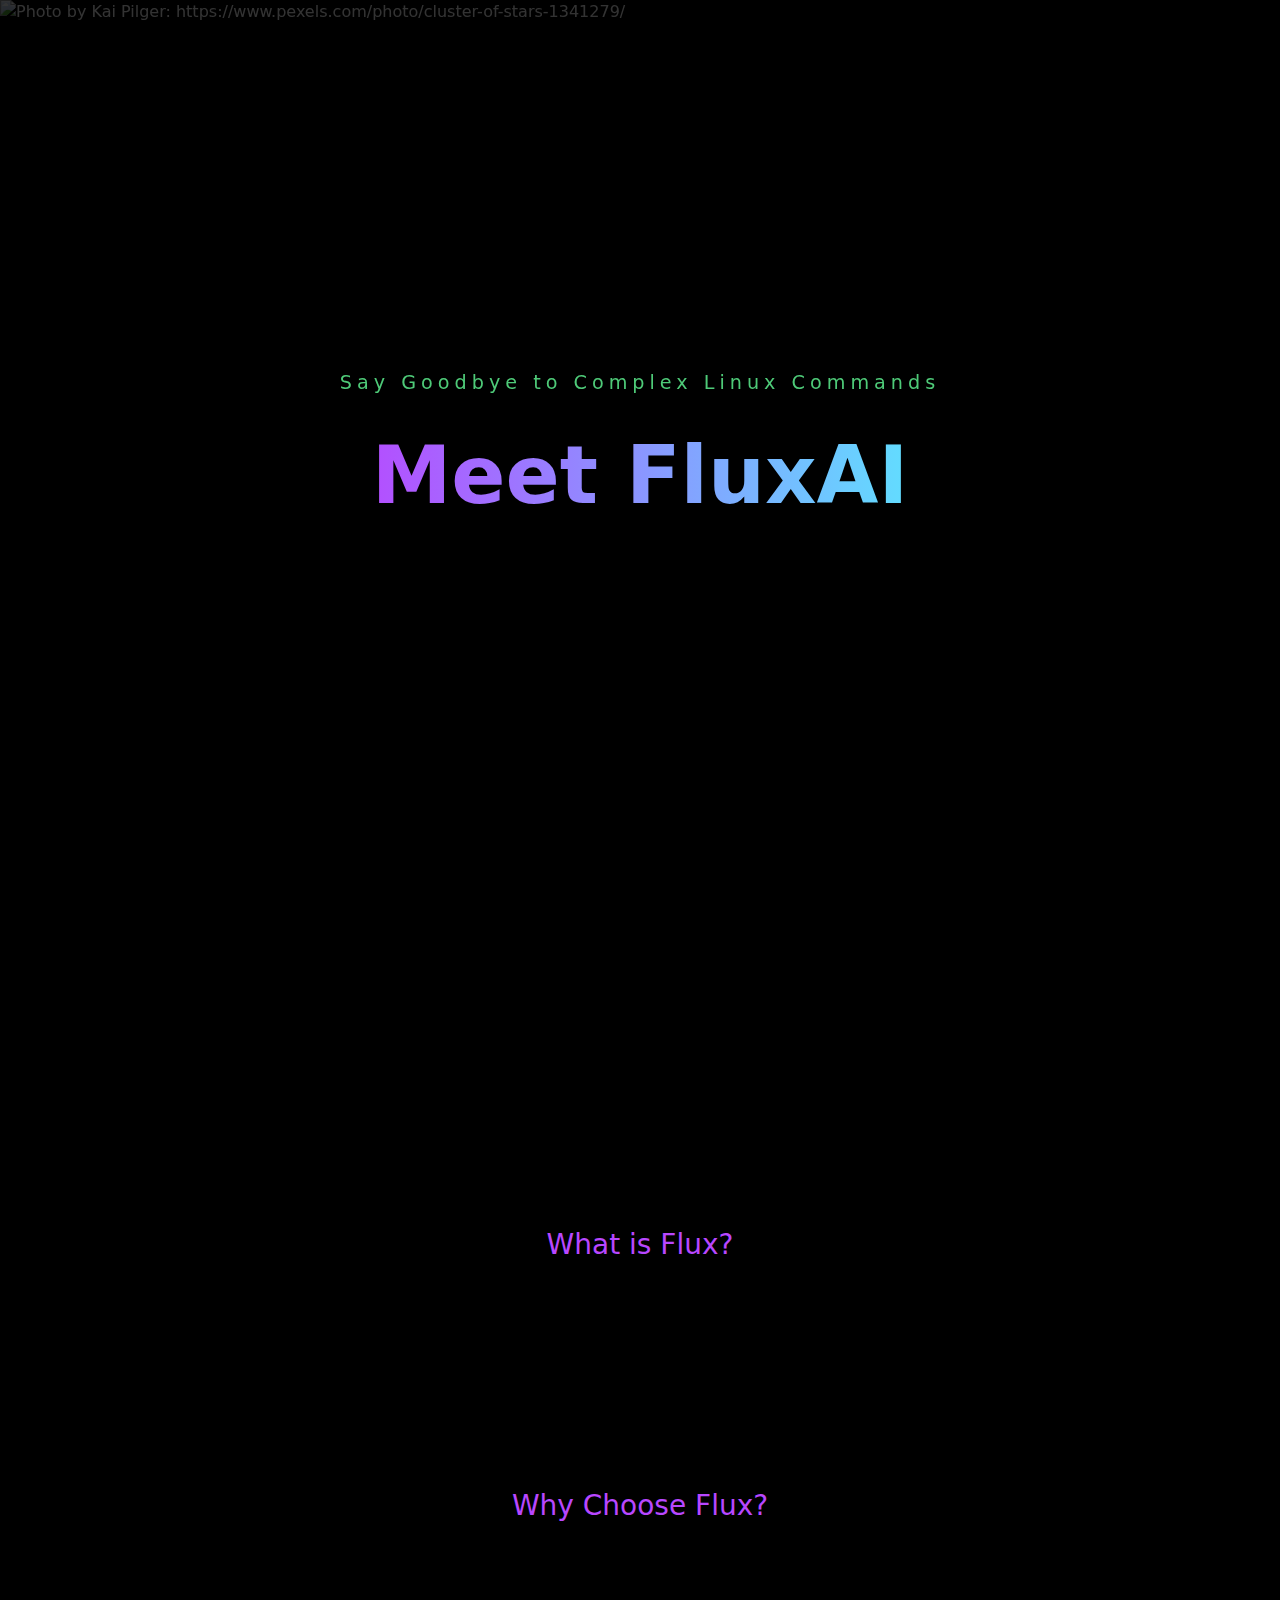
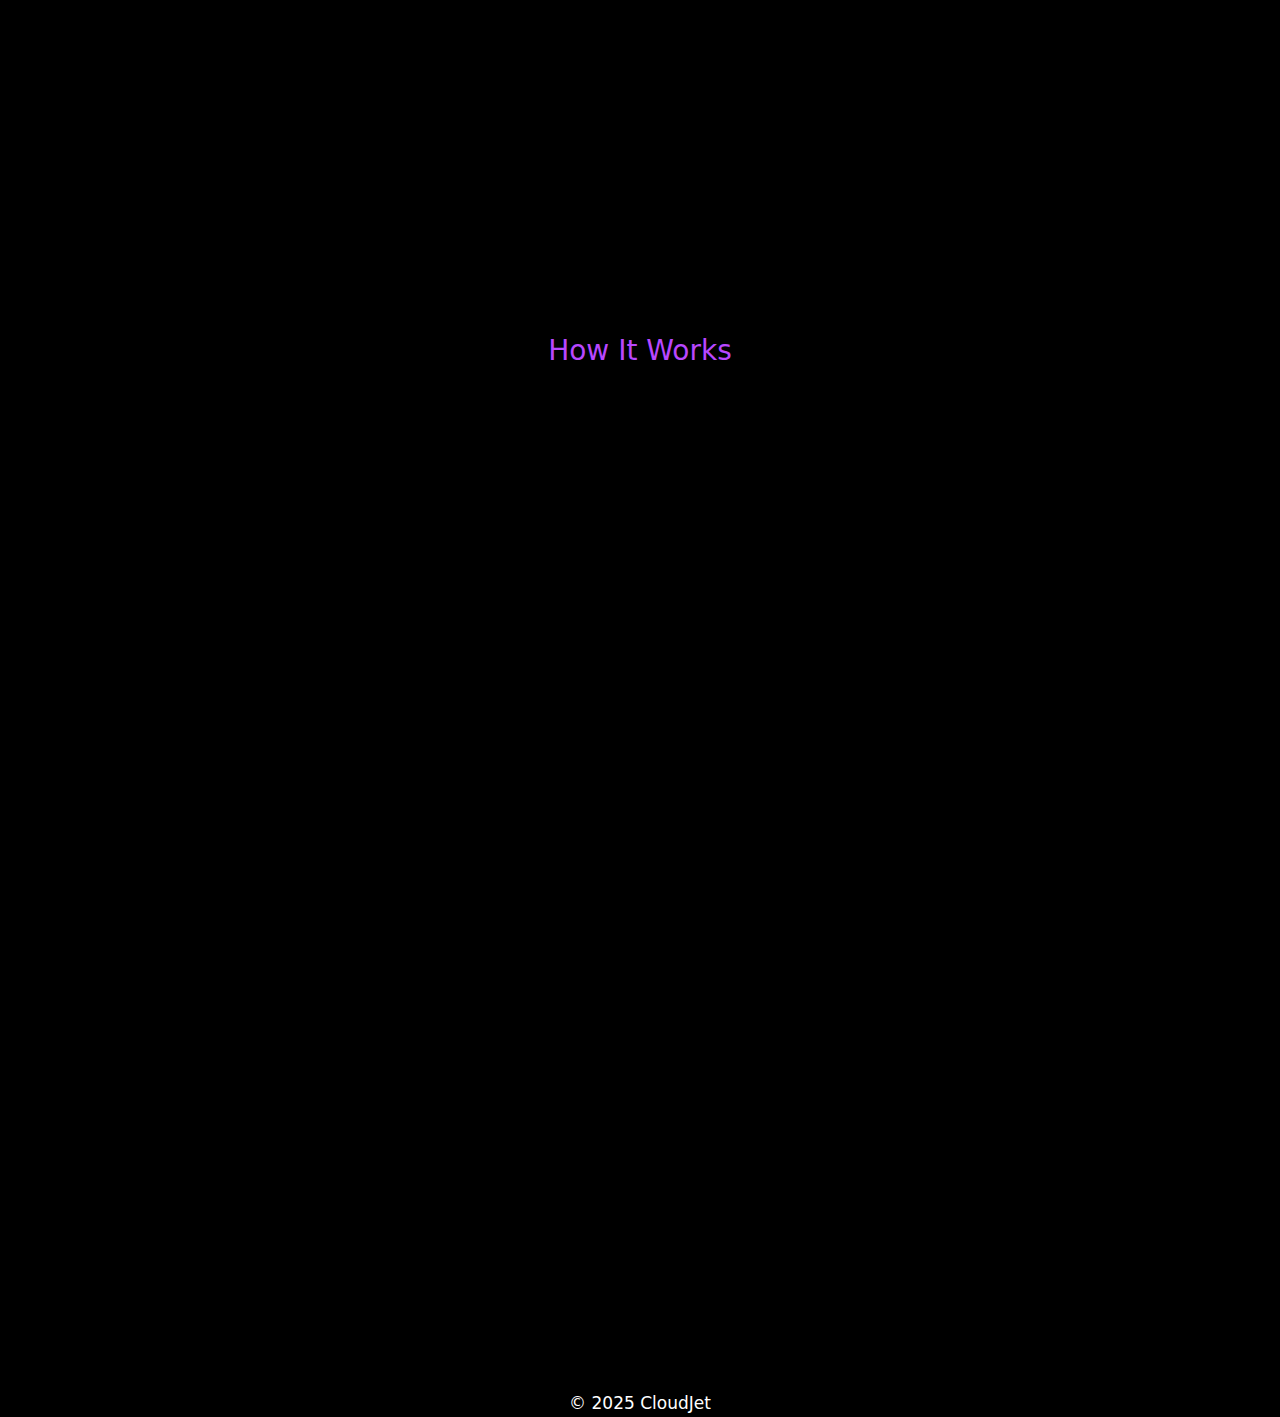
==== commit b872280c: "add video & change theme color" ====
--- a/index.html
+++ b/index.html
@@ -37,7 +37,7 @@
               data-aos-duration="3000"
               data-aos-delay="2000"
             >
-              Meet FluxAI
+              Meet <span>FluxAI</span>
             </h1>
           </div>
         </div>
@@ -177,12 +177,25 @@
               </div>
             </div>
           </div>
+          <div
+            data-aos="fade-left"
+            data-aos-delay="700"
+            class="tutorial border mt-5 rounded mx-auto"
+          >
+            <video
+              class="w-100"
+              src="assets/flux.mp4"
+              autoplay
+              muted
+              loop
+            ></video>
+          </div>
         </div>
         <div
           class="my-5"
           id="call-to-action"
           data-aos="zoom-in"
-          data-aos-delay="500"
+          data-aos-delay="200"
           data-aos-duration="2000"
           data-aos-easing="ease-in-out"
         >
@@ -197,7 +210,7 @@
       </div>
 
       <footer class="mt-5">
-        <p class="text-center">&copy; 2025 CloudJet</p>
+        <p class="text-center m-0">&copy; 2025 CloudJet</p>
       </footer>
     </main>
   </body>
--- a/style.css
+++ b/style.css
@@ -1,116 +1,133 @@
-* {
-    box-sizing: border-box;
+main {
+  color: white;
+  background-color: #000;
+  z-index: -2;
 }
-body {
-    background-color: #000000;
-    color: white;
-    overflow-x: hidden !important;
-}
-p {
-    font-weight: 300;
-    font-size: 17px;
-    line-height: 27px;
+main p {
+  font-weight: 300;
+  font-size: 17px;
+  line-height: 27px;
 }
 .background-holder {
-    position: relative;
-    z-index: -1;
+  position: relative;
+  z-index: 0;
 }
 .background-holder img {
-    width: 100%;
-    min-height: 100vh;
-    object-fit: cover;
-    opacity: 0.2;
-    position: fixed;
-    top: 0;
-    left: 0;
+  width: 100%;
+  min-height: 100vh;
+  object-fit: cover;
+  opacity: 0.2;
+  z-index: -1;
+  position: fixed;
+  top: 0;
+  left: 0;
+  pointer-events: none;
 }
 .hero-container {
-    width: 100%;
-    height: 100vh;
-    display: flex;
-    justify-content: center;
-    align-items: center;
-    text-align: center;
+  width: 100%;
+  height: 100vh;
+  display: flex;
+  justify-content: center;
+  align-items: center;
+  text-align: center;
 }
 .hero-container p {
-    font-size: 1.2rem;
-    margin-bottom: 2rem;
-    color: #ceff2b;
-    font-weight: 200;
-    letter-spacing: 5px;
+  font-size: 1.2rem;
+  margin-bottom: 2rem;
+  color: #4eca78;
+  font-weight: 200;
+  letter-spacing: 5px;
 }
 .hero-container h1 {
-    font-size: 5rem;
-    font-weight: 700;
-    background: linear-gradient(to right, #11ab44 0%, #ceff2b 100%);
-    background-clip: text;
-    -webkit-text-fill-color: transparent;
+  font-size: 5rem;
+  font-weight: 700;
+  background: linear-gradient(to right, #b847ff 0%, #5de5ff 100%);
+  background-clip: text;
+  -webkit-text-fill-color: transparent;
 }
+
 .description {
-    background: linear-gradient(
-        180deg,
-        rgba(151, 164, 190, 0.16) 0%,
-        rgba(93, 105, 128, 0.16) 24%,
-        rgba(93, 105, 128, 0.16) 100%
-    );
-    padding: 25px 40px;
-    border-radius: 10px;
-    -webkit-border-radius: 10px;
-    -moz-border-radius: 10px;
-    -ms-border-radius: 10px;
-    -o-border-radius: 10px;
-    text-align: center;
+  background: linear-gradient(
+    180deg,
+    rgba(151, 164, 190, 0.16) 0%,
+    rgba(93, 105, 128, 0.16) 24%,
+    rgba(93, 105, 128, 0.16) 100%
+  );
+  padding: 25px 40px;
+  border-radius: 10px;
+  -webkit-border-radius: 10px;
+  -moz-border-radius: 10px;
+  -ms-border-radius: 10px;
+  -o-border-radius: 10px;
+  text-align: center;
 }
 .buttons button {
-    background-color: #25a75b;
-    border: none;
-    color: white;
+  background-color: #25a75b;
+  border: none;
+  color: white;
 }
 .buttons button:hover {
-    background-color: #4eca78;
-    border: none;
-    color: white;
+  background-color: #4eca78;
+  border: none;
+  color: white;
 }
 .terminal-container {
-    margin: 0;
-    padding: 0;
-    font-family: "Courier New", Courier, monospace;
-    font-size: 16px;
-    line-height: 1.5;
+  margin: 0;
+  padding: 0;
+  font-family: "Courier New", Courier, monospace;
+  font-size: 16px;
+  line-height: 1.5;
 }
 
 .terminal {
-    max-width: 800px;
-    margin: 50px auto;
-    padding: 20px;
-    border: 2px solid #333;
-    background-color: #111;
-    border-radius: 5px;
-    box-shadow: 0 0 10px rgba(0, 255, 0, 0.2);
+  max-width: 800px;
+  margin: 50px auto;
+  padding: 20px;
+  border: 2px solid #333;
+  background-color: #111;
+  border-radius: 5px;
+  box-shadow: 0 0 10px rgba(0, 255, 0, 0.2);
 }
 
 .command {
-    color: #00ff00;
+  color: #00ff00;
 }
 
 .response {
-    color: #fff;
+  color: #fff;
 }
 .header h3 {
-    font-weight: 500;
-    color: #11ab44;
+  font-weight: 500;
+  color: #b847ff;
+}
+#how-it-works .tutorial {
+  width: 50%;
+  z-index: 9;
+  background-color: #000;
+  position: relative;
+  border-color: #000 !important;
+}
+@media (max-width: 768px) {
+  #how-it-works .tutorial {
+    width: 100%;
+  }
+}
+@media (max-width: 991px) {
+  #how-it-works .tutorial {
+    width: 75%;
+  }
 }
 #call-to-action {
-    min-height: 40vh;
-    display: flex;
-    flex-direction: column;
-    justify-content: center;
+  min-height: 40vh;
+  display: flex;
+  flex-direction: column;
+  justify-content: center;
 }
 #call-to-action h2 {
-    font-size: 2.5rem;
-    text-transform: uppercase;
-    font-weight: 1000;
-    background: linear-gradient(to right, #11ab44 0%, #ceff2b 100%);
-    background-clip: text;
-    -webkit-text-fill-color: transparent;
+  font-size: 2.5rem;
+  text-transform: uppercase;
+  font-weight: 1000;
+  background: linear-gradient(to right, #b847ff 0%, #5de5ff 100%);
+  background-clip: text;
+  -webkit-text-fill-color: transparent;
 }
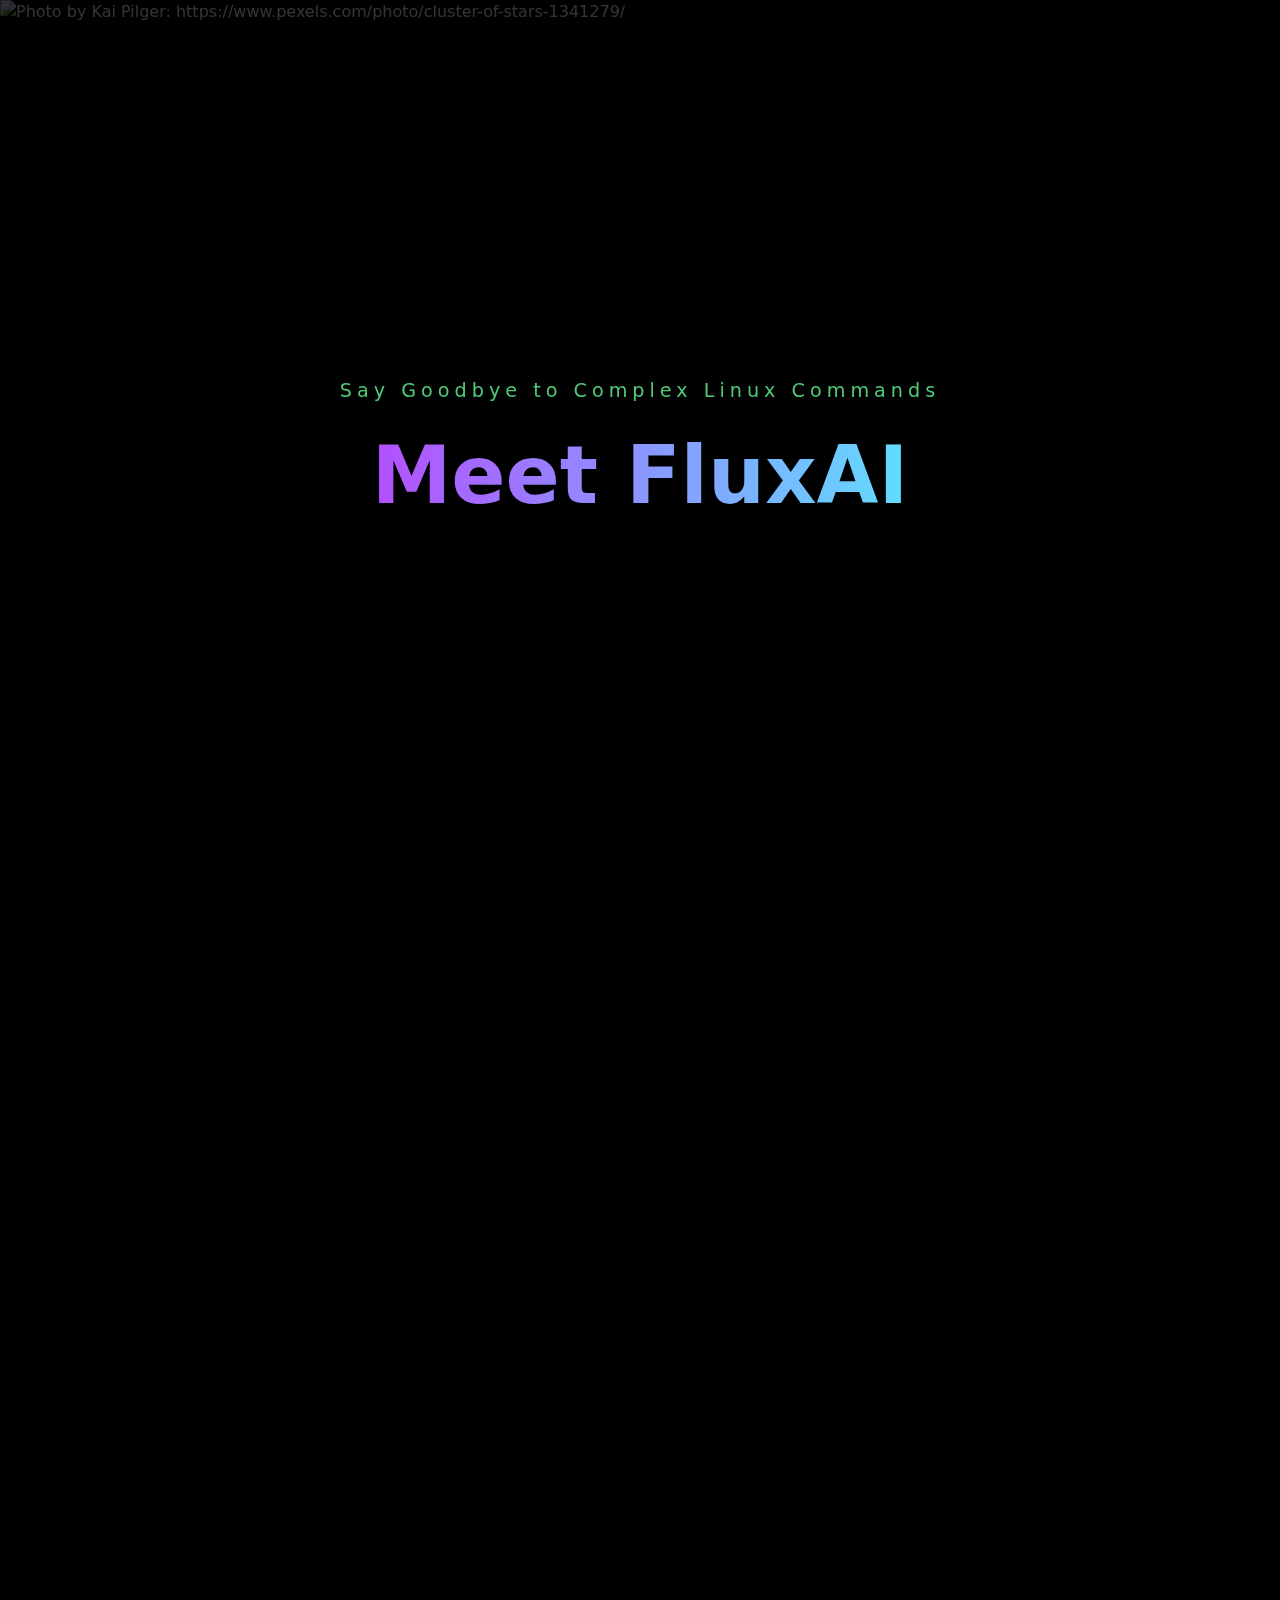
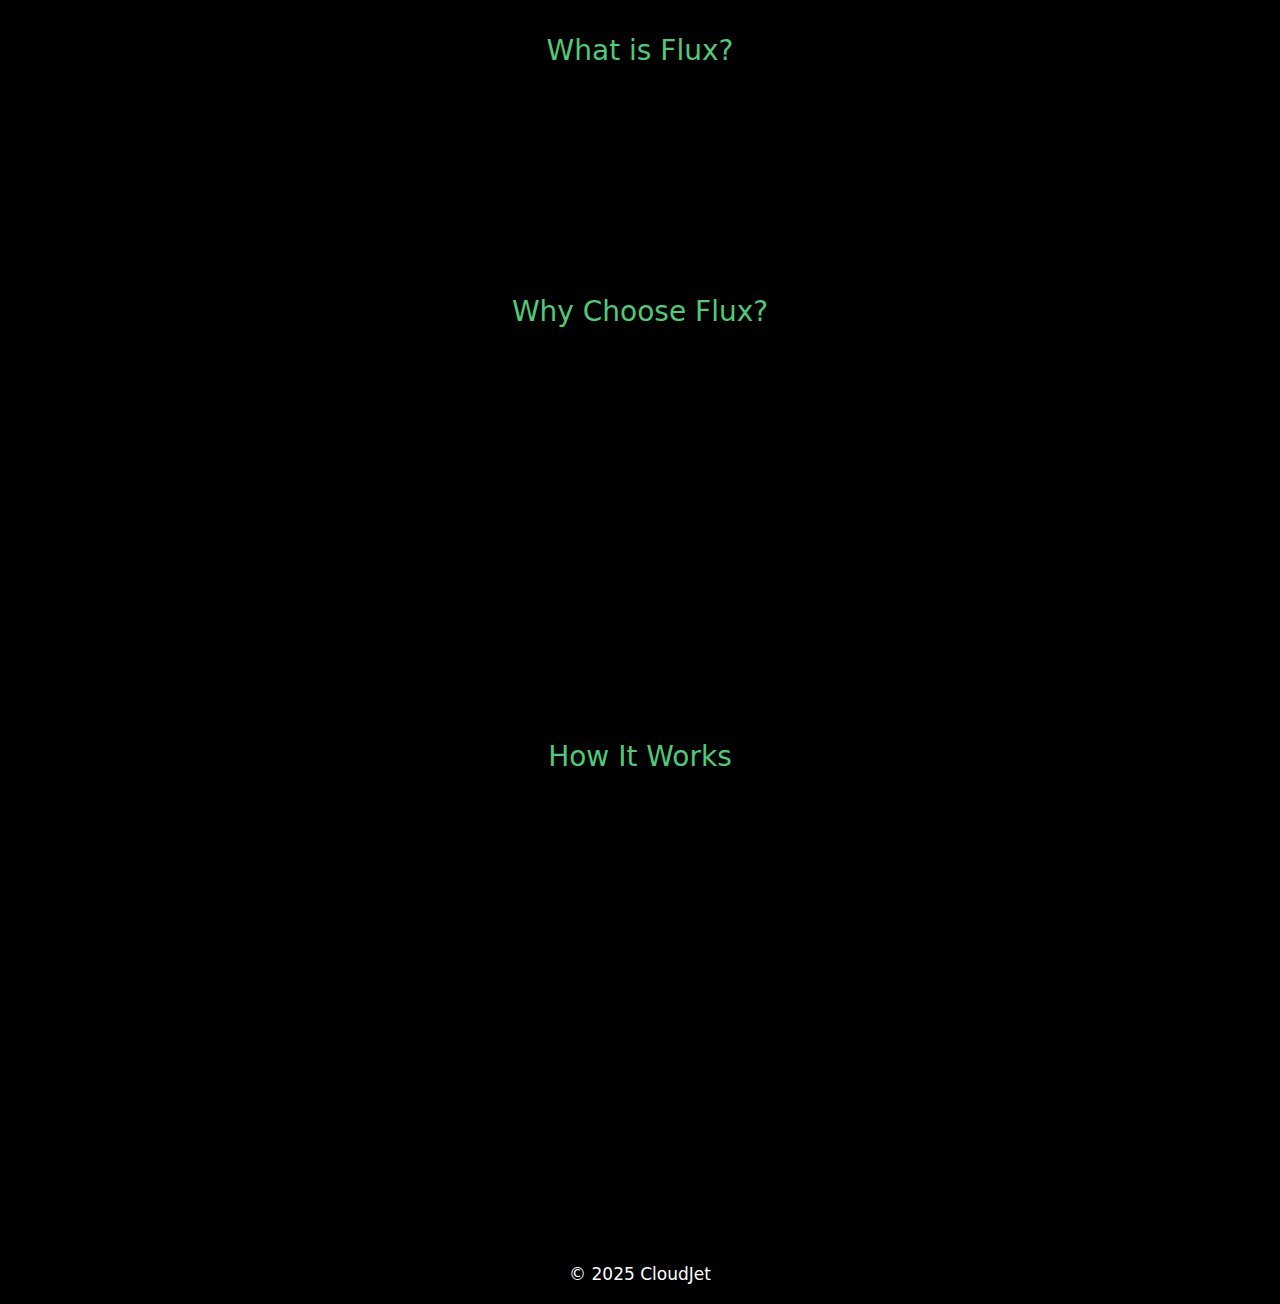
==== commit f334fabe: "last update" ====
--- a/index.html
+++ b/index.html
@@ -41,33 +41,62 @@
             </h1>
           </div>
         </div>
-        <div class="row align-items-center">
-          <div class="col-md-6" data-aos="zoom-in">
-            <p class="text-center">
-              Flux makes it easy for anyone to use Linux by converting plain
-              language into precise commands. Empower your workflow and unlock
-              Linux's full potential!
-            </p>
-            <div class="buttons d-flex justify-content-center">
-              <button class="btn">Try Flux Now</button>
-            </div>
-          </div>
-          <div class="col-md-6 p-2 terminal-container">
-            <div class="terminal" data-aos="flip-up">
-              <div>
-                <span class="command">root@FluxAI:~#</span>
-                <span class="command">flux who is your owner</span>
-              </div>
-              <div class="response">
-                Getting guides for: 'who is your owner'...<br />
-                Executing commands...<br />
-                CloudJet is my owner<br />
-                FluxAI is an AI assistant developed by CloudJet.
-              </div>
-              <br />
-              <div>
-                <span class="command">root@FluxAI:~#</span>
-              </div>
+        <div id="about" class="mb-5">
+          <div class="row align-items-center">
+            <div class="col-sm-4 col-md-6" data-aos="zoom-in">
+              <p class="text-center">
+                Flux makes it easy for anyone to use Linux by converting plain
+                language into precise commands. Empower your workflow and unlock
+                Linux's full potential!
+              </p>
+              <div class="buttons d-flex justify-content-center">
+                <button class="btn">Try Flux Now</button>
+              </div>
+            </div>
+            <div
+              class="col-sm-8 col-md-6 p-2 terminal-container"
+              data-aos="zoom-in"
+            >
+              <div class="terminal" data-aos="fade-left" data-aos-delay="600">
+                <div>
+                  <span class="command">root@FluxAI:~#</span>
+                  <span class="command">flux who is your owner</span>
+                </div>
+                <div class="response">
+                  Getting guides for: 'who is your owner'...<br />
+                  Executing commands...<br />
+                  CloudJet is my owner<br />
+                  FluxAI is an AI assistant developed by CloudJet.
+                </div>
+                <br />
+                <div>
+                  <span class="command">root@FluxAI:~#</span>
+                </div>
+              </div>
+            </div>
+          </div>
+          <div class="row align-items-center">
+            <div class="col-sm-8 col-md-6 p-2 terminal-container">
+              <div
+                data-aos="fade-right"
+                data-aos-delay="600"
+                class="tutorial mt-5 rounded mx-auto"
+              >
+                <video
+                  class="w-100 rounded"
+                  src="assets/flux.mp4"
+                  autoplay
+                  muted
+                  loop
+                ></video>
+              </div>
+            </div>
+            <div class="col-sm-4 col-md-6" data-aos="zoom-in">
+              <p class="text-center">
+                <strong>Using Flux is simple!</strong> just type your request in
+                plain language, and Flux instantly translates it into accurate
+                Linux commands. Execute them directly
+              </p>
             </div>
           </div>
         </div>
@@ -125,17 +154,17 @@
                   it all.</span
                 >
               </li>
-              <li class="" data-aos="fade-right" data-aos-delay="1100">
+              <li class="" data-aos="fade-right" data-aos-delay="1000">
                 <img
                   width="24"
                   height="24"
                   src="https://img.icons8.com/ffffff/ios/50/strength.png"
                   alt="strength"
                 />
-                <strong class="">Empowers Beginners: </strong
+                <strong class="">Included for Free: </strong
                 ><span
-                  >Learn Linux commands while getting your tasks done
-                  effortlessly.</span
+                  >Flux comes bundled with your server at no additional
+                  cost!</span
                 >
               </li>
             </ul>
@@ -176,19 +205,6 @@
                 <p>Run the command or use it to expand your Linux knowledge</p>
               </div>
             </div>
-          </div>
-          <div
-            data-aos="fade-left"
-            data-aos-delay="700"
-            class="tutorial border mt-5 rounded mx-auto"
-          >
-            <video
-              class="w-100"
-              src="assets/flux.mp4"
-              autoplay
-              muted
-              loop
-            ></video>
           </div>
         </div>
         <div
@@ -204,13 +220,19 @@
             Start simplifying your Linux journey today!
           </h5>
           <div class="buttons mt-5 d-flex justify-content-center">
-            <button class="btn">Try Flux Now</button>
+            <button class="btn m-0">
+              <a
+                href="https://store.cloudjet.org/index.php/store/linux-server"
+                class="btn text-light"
+                >Try Flux Now</a
+              >
+            </button>
           </div>
         </div>
       </div>
 
       <footer class="mt-5">
-        <p class="text-center m-0">&copy; 2025 CloudJet</p>
+        <p class="text-center p-0">&copy; 2025 CloudJet</p>
       </footer>
     </main>
   </body>
@@ -220,8 +242,8 @@
     integrity="sha384-YvpcrYf0tY3lHB60NNkmXc5s9fDVZLESaAA55NDzOxhy9GkcIdslK1eN7N6jIeHz"
     crossorigin="anonymous"
   ></script>
+  <script src="test.js"></script>
   <script src="https://unpkg.com/aos@2.3.1/dist/aos.js"></script>
-  <script src="test.js"></script>
   <script>
     AOS.init();
   </script>
--- a/style.css
+++ b/style.css
@@ -2,6 +2,7 @@
   color: white;
   background-color: #000;
   z-index: -2;
+  overflow: hidden !important;
 }
 main p {
   font-weight: 300;
@@ -41,6 +42,7 @@
 .hero-container h1 {
   font-size: 5rem;
   font-weight: 700;
+  line-height: 1;
   background: linear-gradient(to right, #b847ff 0%, #5de5ff 100%);
   background-clip: text;
   -webkit-text-fill-color: transparent;
@@ -98,26 +100,15 @@
 }
 .header h3 {
   font-weight: 500;
-  color: #b847ff;
+  color: #4eca78;
 }
-#how-it-works .tutorial {
-  width: 50%;
+#about .tutorial {
+  width: 100%;
   z-index: 9;
-  background-color: #000;
+  box-shadow: 0 -5px 10px rgba(0, 255, 0, 0.2);
   position: relative;
-  border-color: #000 !important;
 }
-@media (max-width: 768px) {
-  #how-it-works .tutorial {
-    width: 100%;
-  }
-}
-@media (max-width: 991px) {
-  #how-it-works .tutorial {
-    width: 75%;
-  }
-}
-#call-to-action {
+.about > #call-to-action {
   min-height: 40vh;
   display: flex;
   flex-direction: column;
